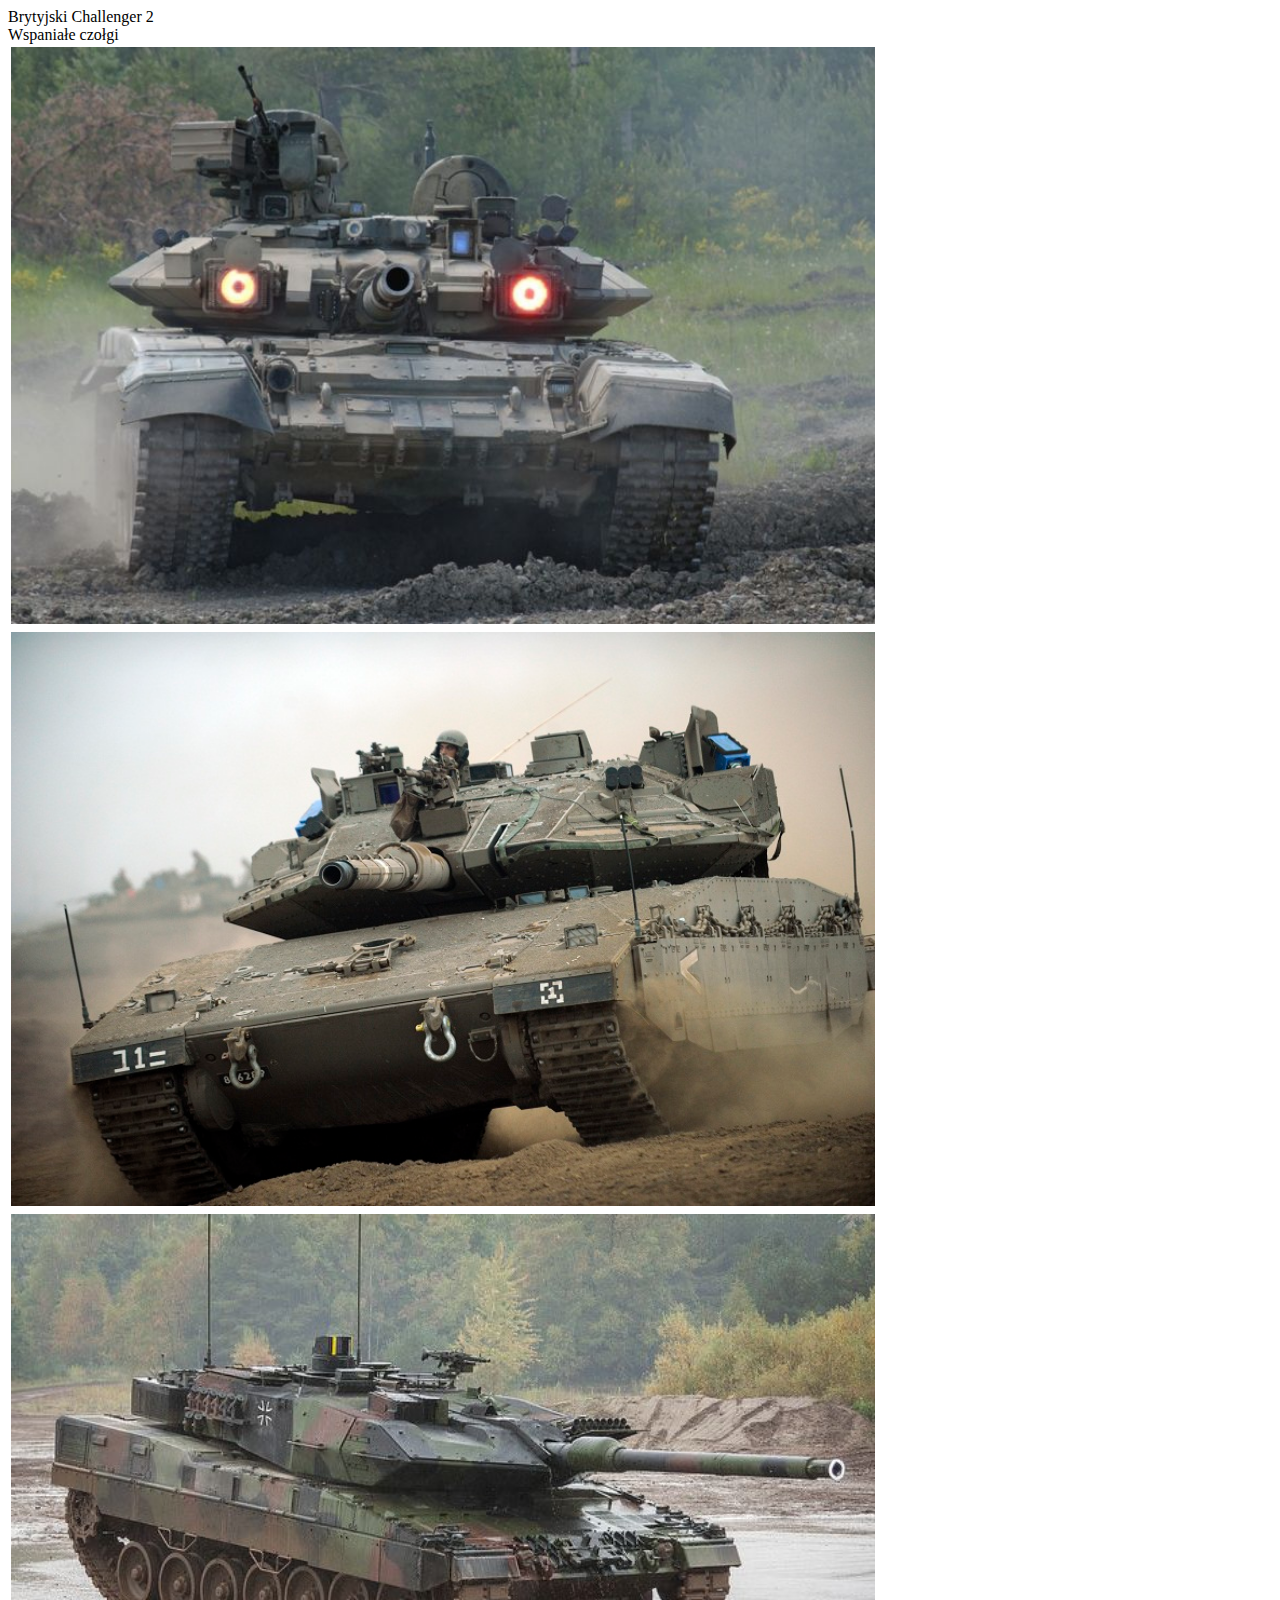
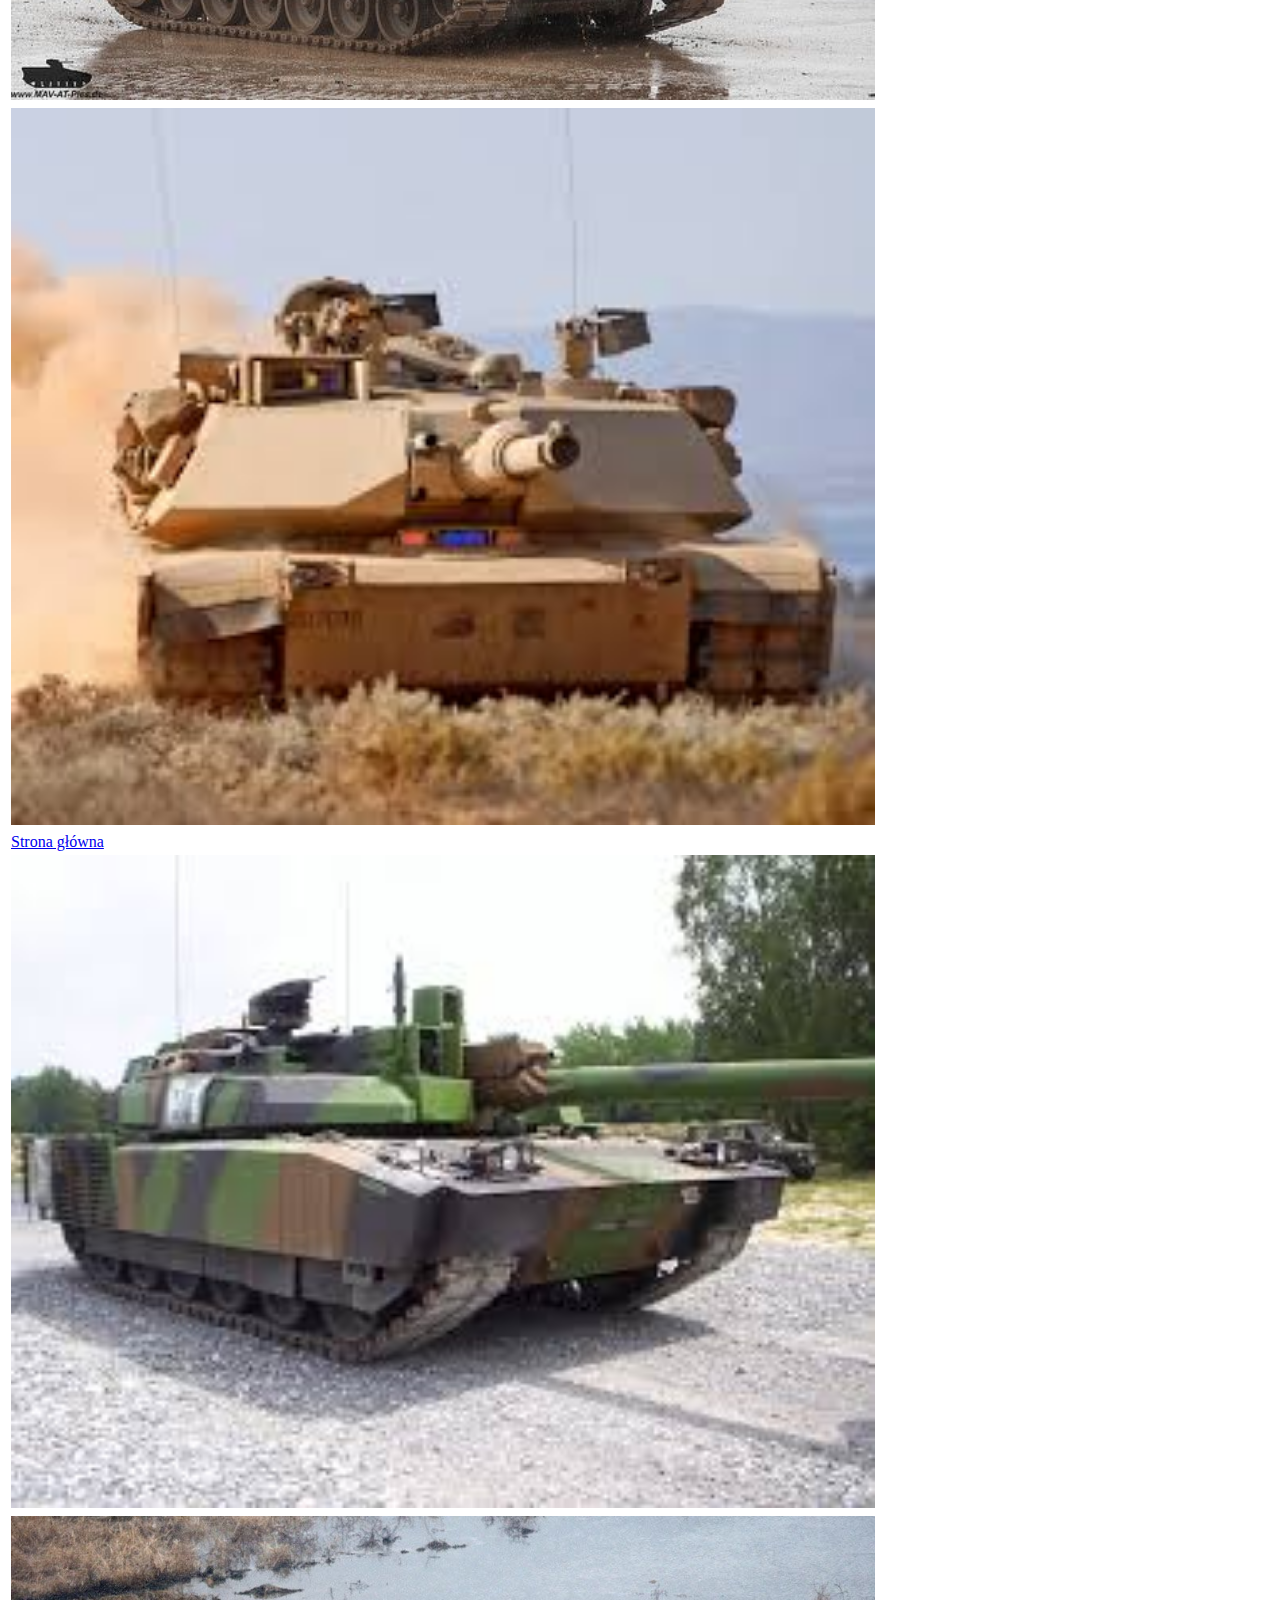
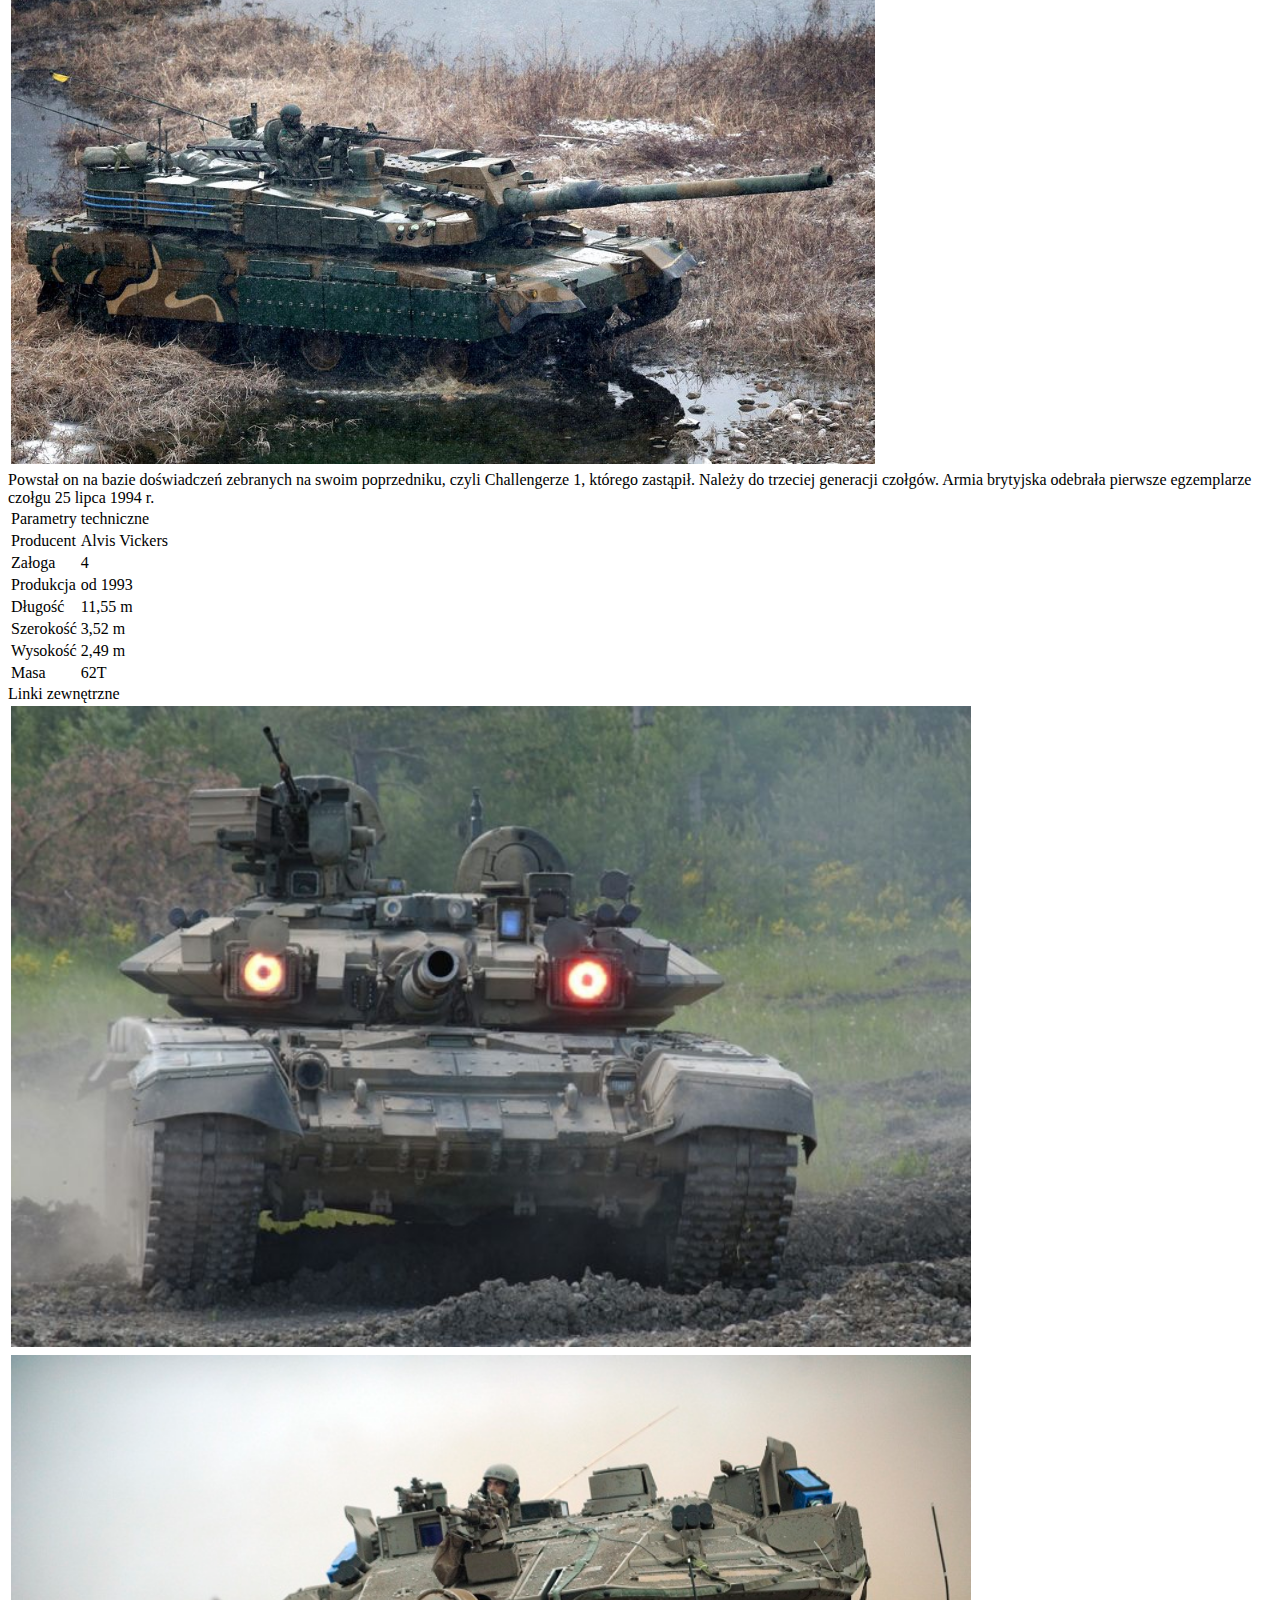
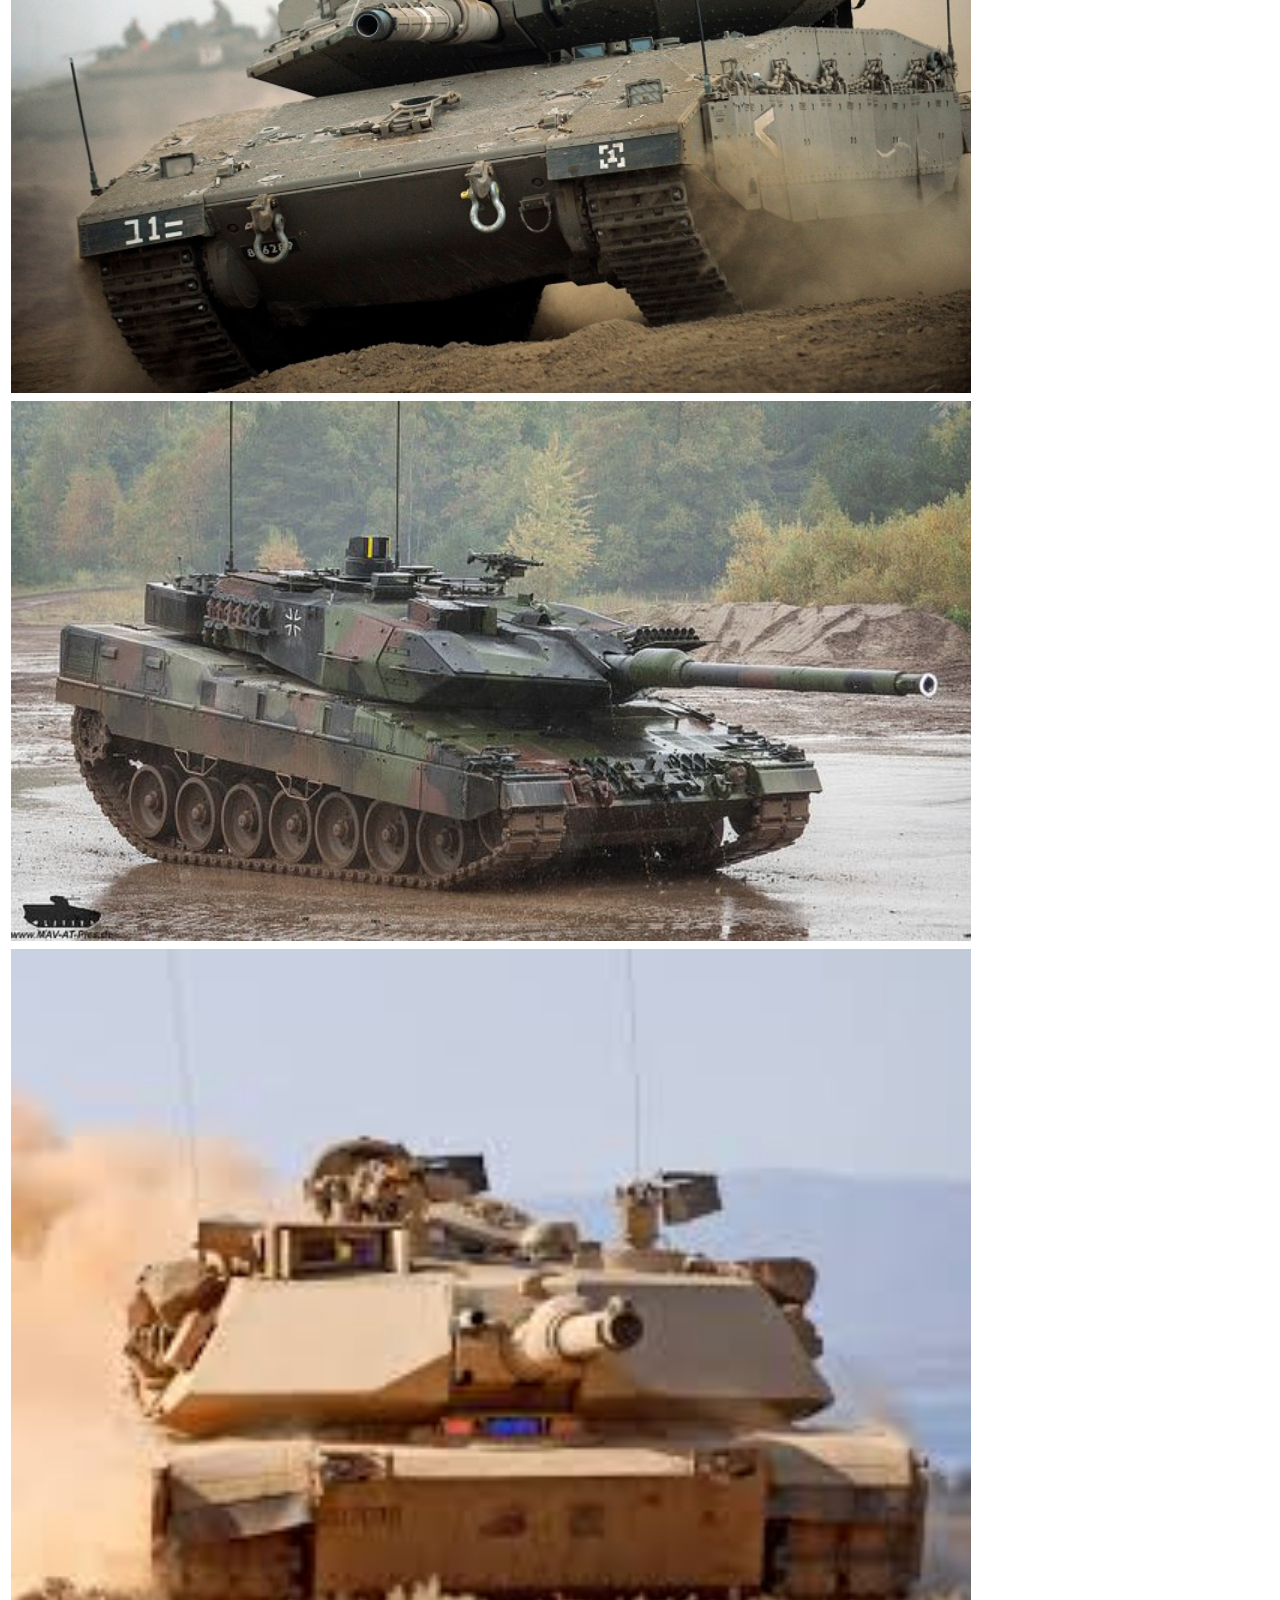
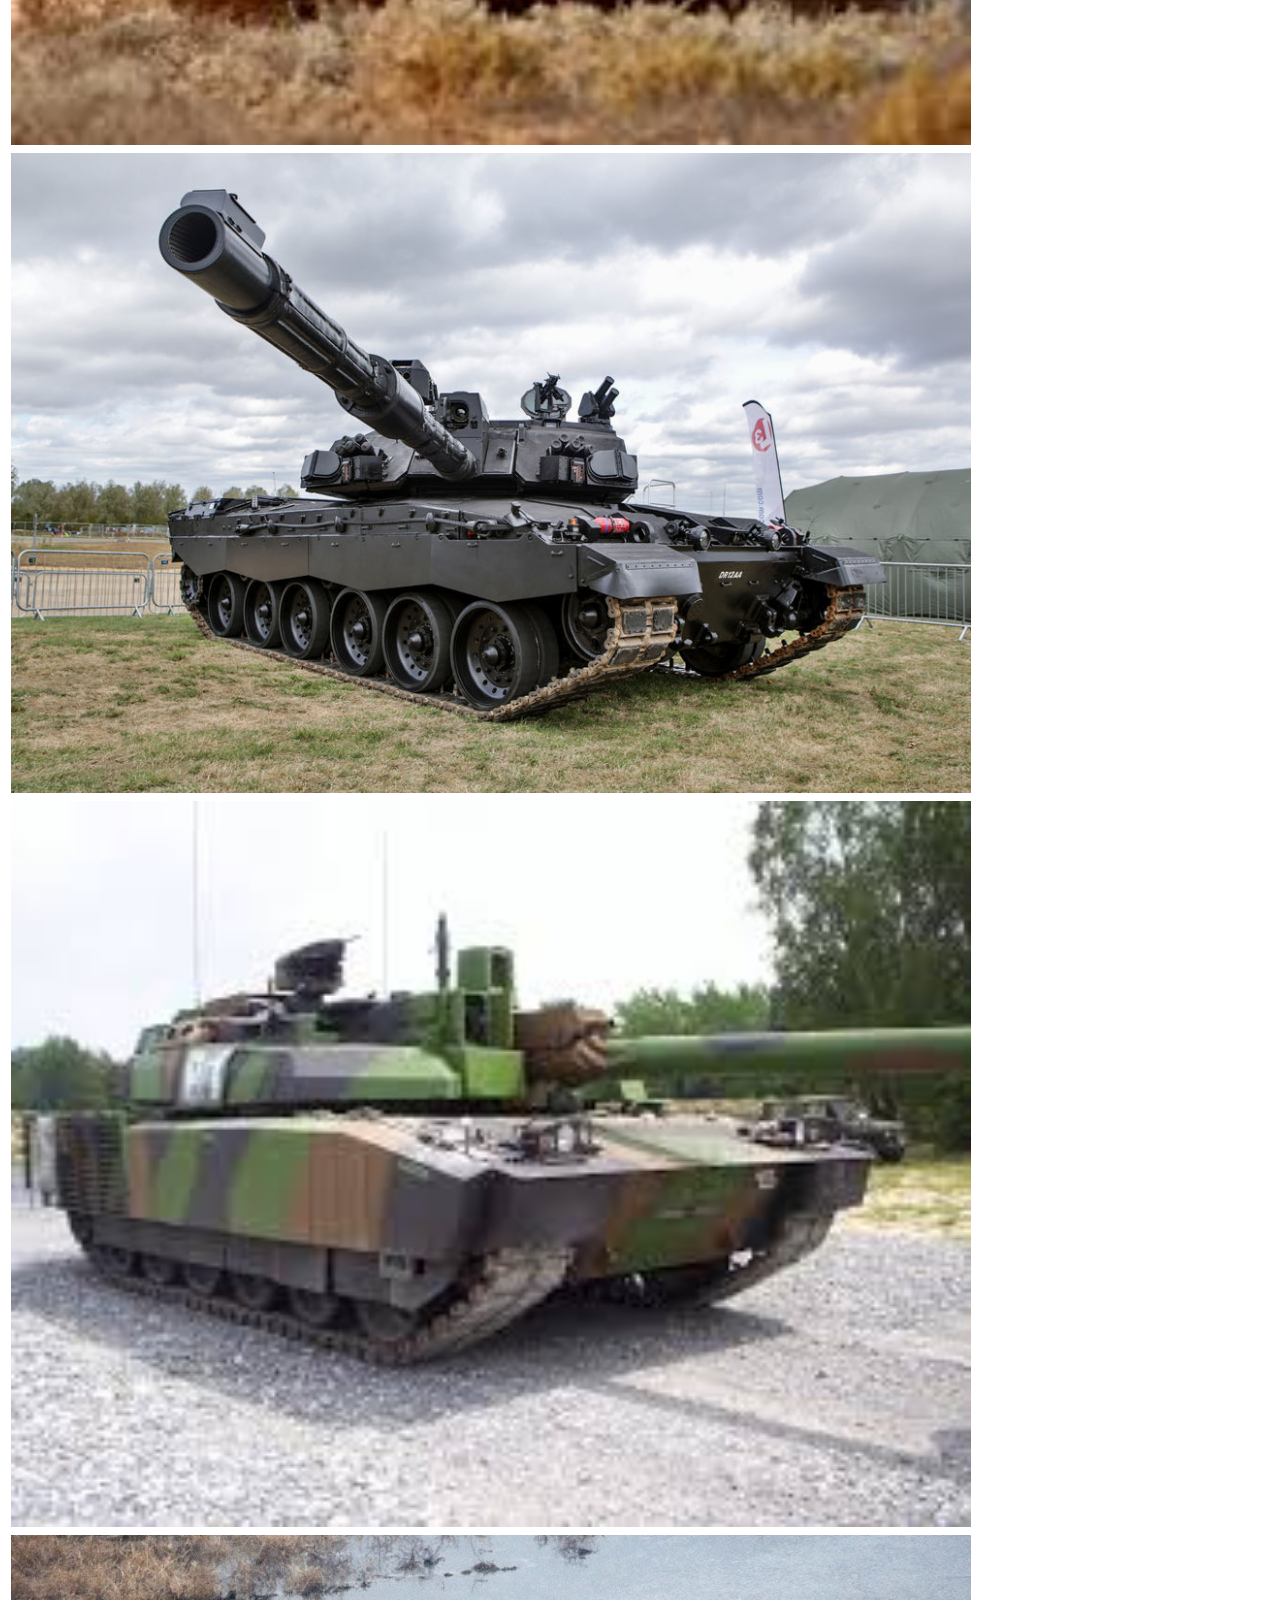
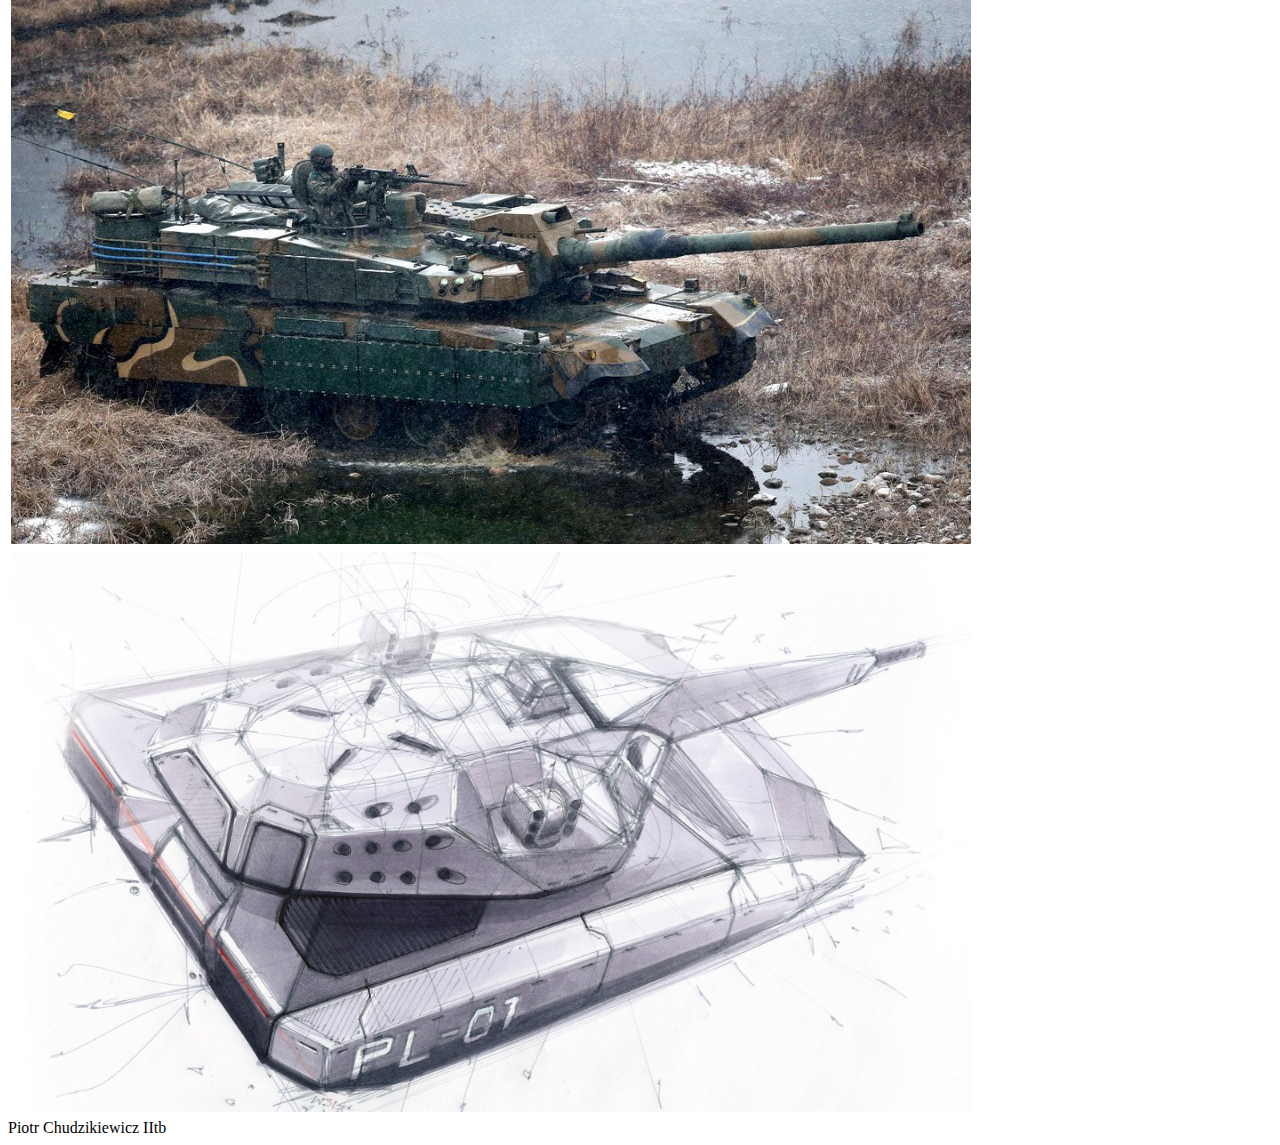
==== Challenger_2.html @ 005450e2 "Add files via upload" ====
<!DOCTYPE html>
<html>
    <head>
        <meta charset="utf-8">
        <title>Challenger 2</title>
        <link rel="stylesheet" type="text/css" href="css/Arkusz.css">
    </head>

    <body id=Challenger_2>
            <div id=logo>
                Brytyjski Challenger 2
            </div>
                <div class=menu id=menu1>
                    Wspaniałe czołgi
                    <table>
                        <tr>
                            <td><a href="T-90.html"><img src="img/T-90.jpg" alt="T-90" width="80%"></a></td>
                        </tr>
                        <tr>
                            <td><a href="Merkawa.html"><img src="img/Merkawa.jpg" alt="Merkawa" width="80%"></a></td>
                        </tr>
                        <tr>
                            <td><a href="Leopard_2.html"><img src="img/Leopard_2.jpg" alt="Leopard_2" width="80%"></a></td>
                        </tr>
                        <tr>
                            <td><a href="M1_Abrams.html"><img src="img/M1_Abrams.jpg" alt="M1_Abrams" width="80%"></a></td>
                        </tr>
                        <tr>
                            <td><a href="Strona_gl.html">Strona główna</a></td>
                        </tr>
                        <tr>
                            <td><a href="Leclerc.html"><img src="img/Leclerc.jpg" alt="Leclerc" width="80%"></a></td>
                        </tr>
                        <tr>
                            <td><a href="K2_Black_Panther.html"><img src="img/K2_Black_Panther.jpg" alt="K2_Black_Panther" width="80%"></a></td>
                        </tr>
                    </table>
                </div>
                <div id=text>
                    Powstał on na bazie doświadczeń zebranych na swoim poprzedniku, czyli Challengerze 1, którego zastąpił. Należy do trzeciej generacji czołgów. Armia brytyjska odebrała pierwsze egzemplarze czołgu 25 lipca 1994 r.
                    <table id=parametry>
                        <tr>
                            <td colspan="2">Parametry techniczne</td>
                        </tr>
                        <tr>
                            <td>Producent</td>
                            <td>Alvis Vickers</td>
                        </tr>
                        <tr>
                            <td>Załoga</td>
                            <td>4</td>
                        </tr>
                        <tr>
                            <td>Produkcja</td>
                            <td>od 1993</td>
                        </tr>
                        <tr>
                            <td>Długość</td>
                            <td>11,55 m</td>
                        </tr>
                        <tr>
                            <td>Szerokość</td>
                            <td>3,52 m</td>
                        </tr>
                        <tr>
                            <td>Wysokość</td>
                            <td>2,49 m</td>
                        </tr>
                        <tr>
                            <td>Masa</td>
                            <td>62T</td>
                        </tr>
                    </table>
                </div>
                <div class=menu id=menu2>
                    Linki zewnętrzne
                    <table>
                        <tr>
                            <td><a href="https://pl.wikipedia.org/wiki/T-90" target="blank"><img src="img/T-90.jpg" alt="T-90" width="80%"></a></td>
                        </tr>
                        <tr>
                            <td><a href="https://pl.wikipedia.org/wiki/Merkawa" target="blank"><img src="img/Merkawa.jpg" alt="Merkawa" width="80%"></a></td>
                        </tr>
                        <tr>
                            <td><a href="https://pl.wikipedia.org/wiki/Leopard_2" target="blank"><img src="img/Leopard_2.jpg" alt="Leopard_2" width="80%"></a></td>
                        </tr>
                        <tr>
                            <td><a href="https://pl.wikipedia.org/wiki/M1_Abrams" target="blank"><img src="img/M1_Abrams.jpg" alt="M1_Abrams" width="80%"></a></td>
                        </tr>
                        <tr>
                            <td><a href="https://pl.wikipedia.org/wiki/Challenger_2" target="blank"><img src="img/Challenger_2.jpg" alt="Challenger_2" width="80%"></a></td>
                        </tr>
                        <tr>
                            <td><a href="https://pl.wikipedia.org/wiki/Leclerc_(czo%C5%82g)" target="blank"><img src="img/Leclerc.jpg" alt="Leclerc" width="80%"></a></td>
                        </tr>
                        <tr>
                            <td><a href="https://pl.wikipedia.org/wiki/K2_Black_Panther" target="blank"><img src="img/K2_Black_Panther.jpg" alt="K2_Black_Panther" width="80%"></a></td>
                        </tr>
                        <tr>
                            <td><a href="https://pl.wikipedia.org/wiki/PL-01_Concept" target="blank"><img src="img/PL-01.jpg" alt="Concept PL-01" width="80%"></a></td>
                        </tr>
                    </table>
                </div>
                <div id=stopka>
                    Piotr Chudzikiewicz IItb
                </div>
    </body>
</html>
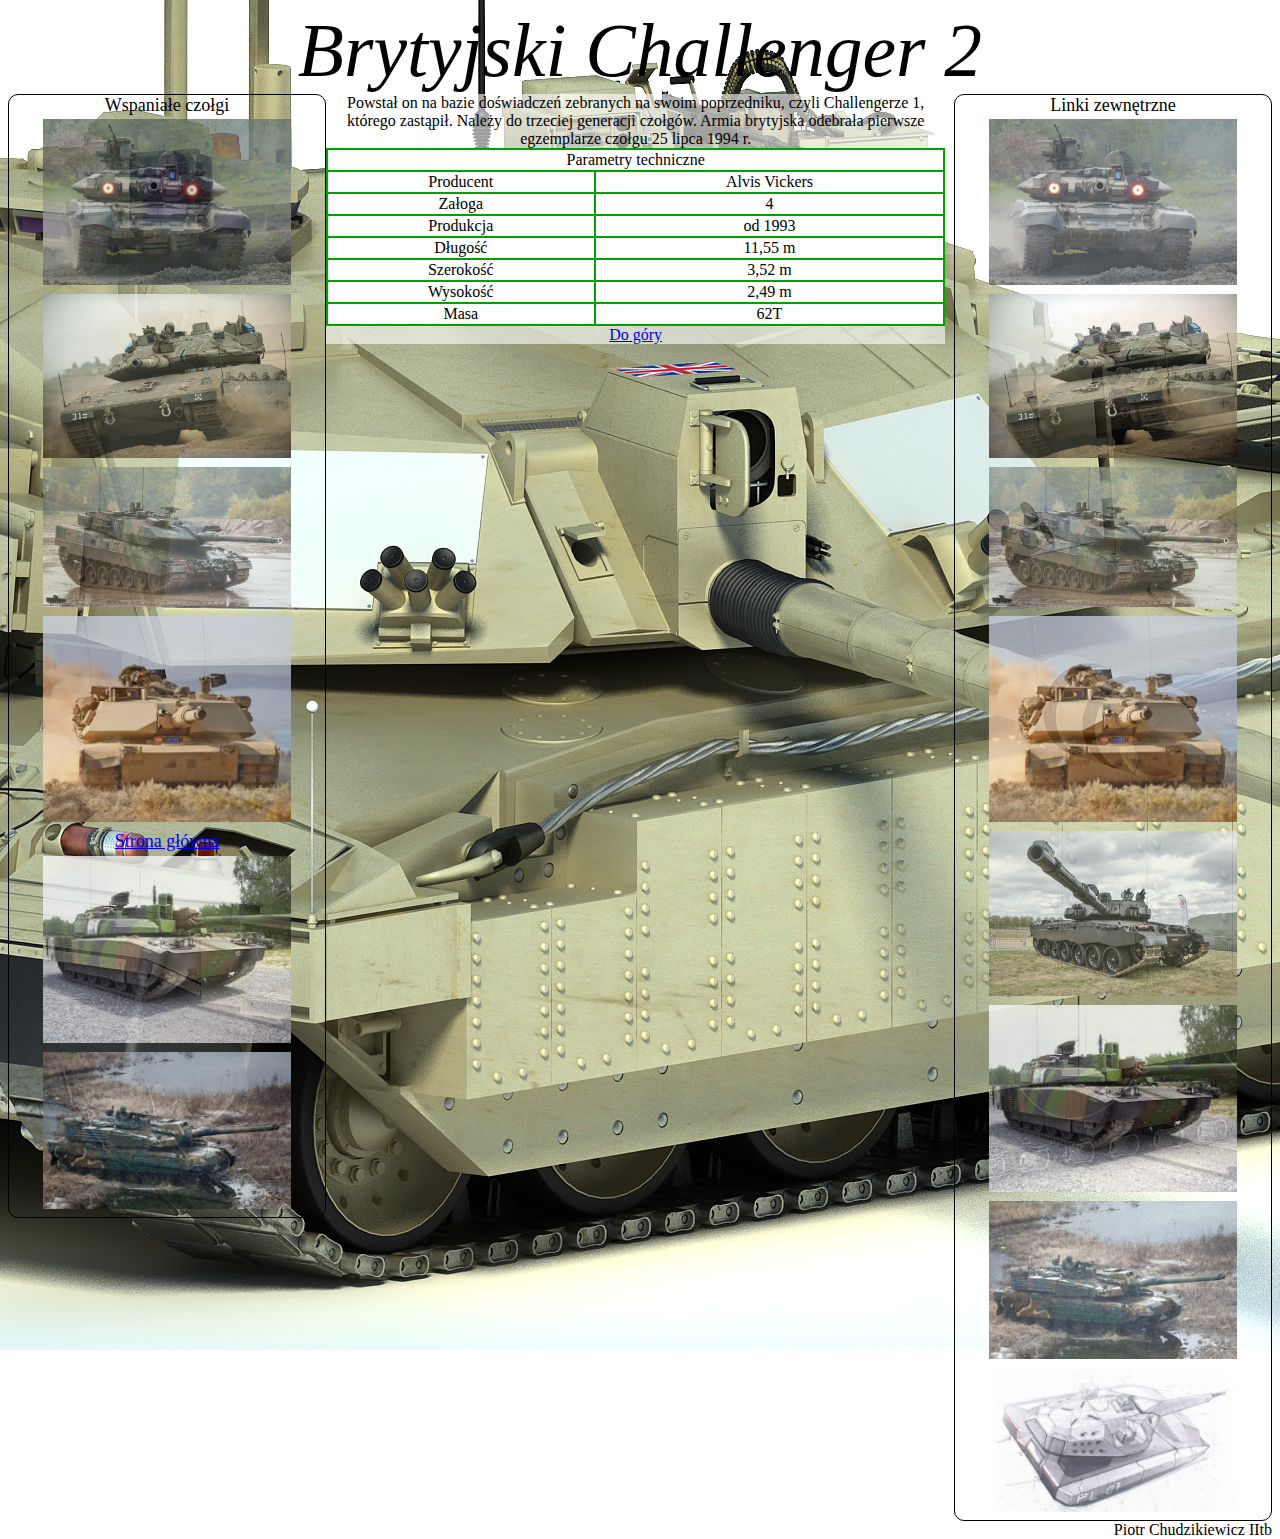
==== commit 2d86930d: "Add files via upload" ====
--- a/Challenger_2.html
+++ b/Challenger_2.html
@@ -26,7 +26,7 @@
                             <td><a href="M1_Abrams.html"><img src="img/M1_Abrams.jpg" alt="M1_Abrams" width="80%"></a></td>
                         </tr>
                         <tr>
-                            <td><a href="Strona_gl.html">Strona główna</a></td>
+                            <td><a href="index.html">Strona główna</a></td>
                         </tr>
                         <tr>
                             <td><a href="Leclerc.html"><img src="img/Leclerc.jpg" alt="Leclerc" width="80%"></a></td>
@@ -71,6 +71,7 @@
                             <td>62T</td>
                         </tr>
                     </table>
+                    <a href=#logo>Do góry</a>
                 </div>
                 <div class=menu id=menu2>
                     Linki zewnętrzne
--- a/css/Arkusz.css
+++ b/css/Arkusz.css
@@ -0,0 +1,79 @@
+body    {font-family: "Calibri";}
+#Strona_gl  {background: #FFFFFF
+                url(../img/PL-01_tlo.jpg)
+                no-repeat
+                fixed
+                center;}
+#T-90   {background: #FFFFFF
+            url(../img/T-90_tlo.jpg)
+            no-repeat
+            fixed
+            center;}
+#Merkawa    {background: #FFFFFF
+                url(../img/Merkawa_tlo.jpg)
+                no-repeat
+                fixed
+                center;}
+#Leopard_2  {background: #FFFFFF
+                url(../img/Leopard_2_tlo.jpg)
+                no-repeat
+                fixed
+                center;}
+#M1_Abrams  {background: #FFFFFF
+                url(../img/M1_Abrams_tlo.png)
+                no-repeat
+                fixed
+                center;}
+#Challenger_2   {background: #FFFFFF
+                    url(../img/Challenger_2_tlo.jpg)
+                    no-repeat
+                    fixed
+                    center;}
+#Leclerc   {background: #FFFFFF
+                    url(../img/Leclerc_tlo.jpg)
+                    no-repeat
+                    fixed
+                    center;}
+#K2_Black_Panther   {background: #FFFFFF
+                    url(../img/K2_Black_Panther_tlo.jpg)
+                    no-repeat
+                    fixed
+                    center;}
+#logo   {text-align: center;
+            font-size: 2cm;
+            font-style: italic;}
+.menu   {width: 25%;
+            font-size: large;
+            text-align: center;
+            border: 1px solid #000000;
+            border-radius: 10px}
+#menu1  {
+            float: left; 
+            }
+#menu2  {
+            float: right;}
+#text   {width: 49%;
+            text-align: center;
+            font-size: medium;
+            float: left;
+            background-color: rgb(255, 255, 255, 0.6);}
+img     {opacity: 75%;}
+#stopka {width: 100%;
+            float:right;
+            text-align: right;}
+#parametry  {width: 100%;
+                border-collapse: collapse;
+                background-color: white;}
+#parametry td {border: 2px solid rgb(0, 163, 0);}
+#lightgallery   {width: 100%;
+                    float: left;
+                    text-align: center;}   
+.foto       {width: 100%;}
+.gall       {width: 25%;
+                height: 25%;}
+ol          {list-style: upper-roman
+                inside
+                none;}
+ul          {list-style: circle
+                inside
+                none;}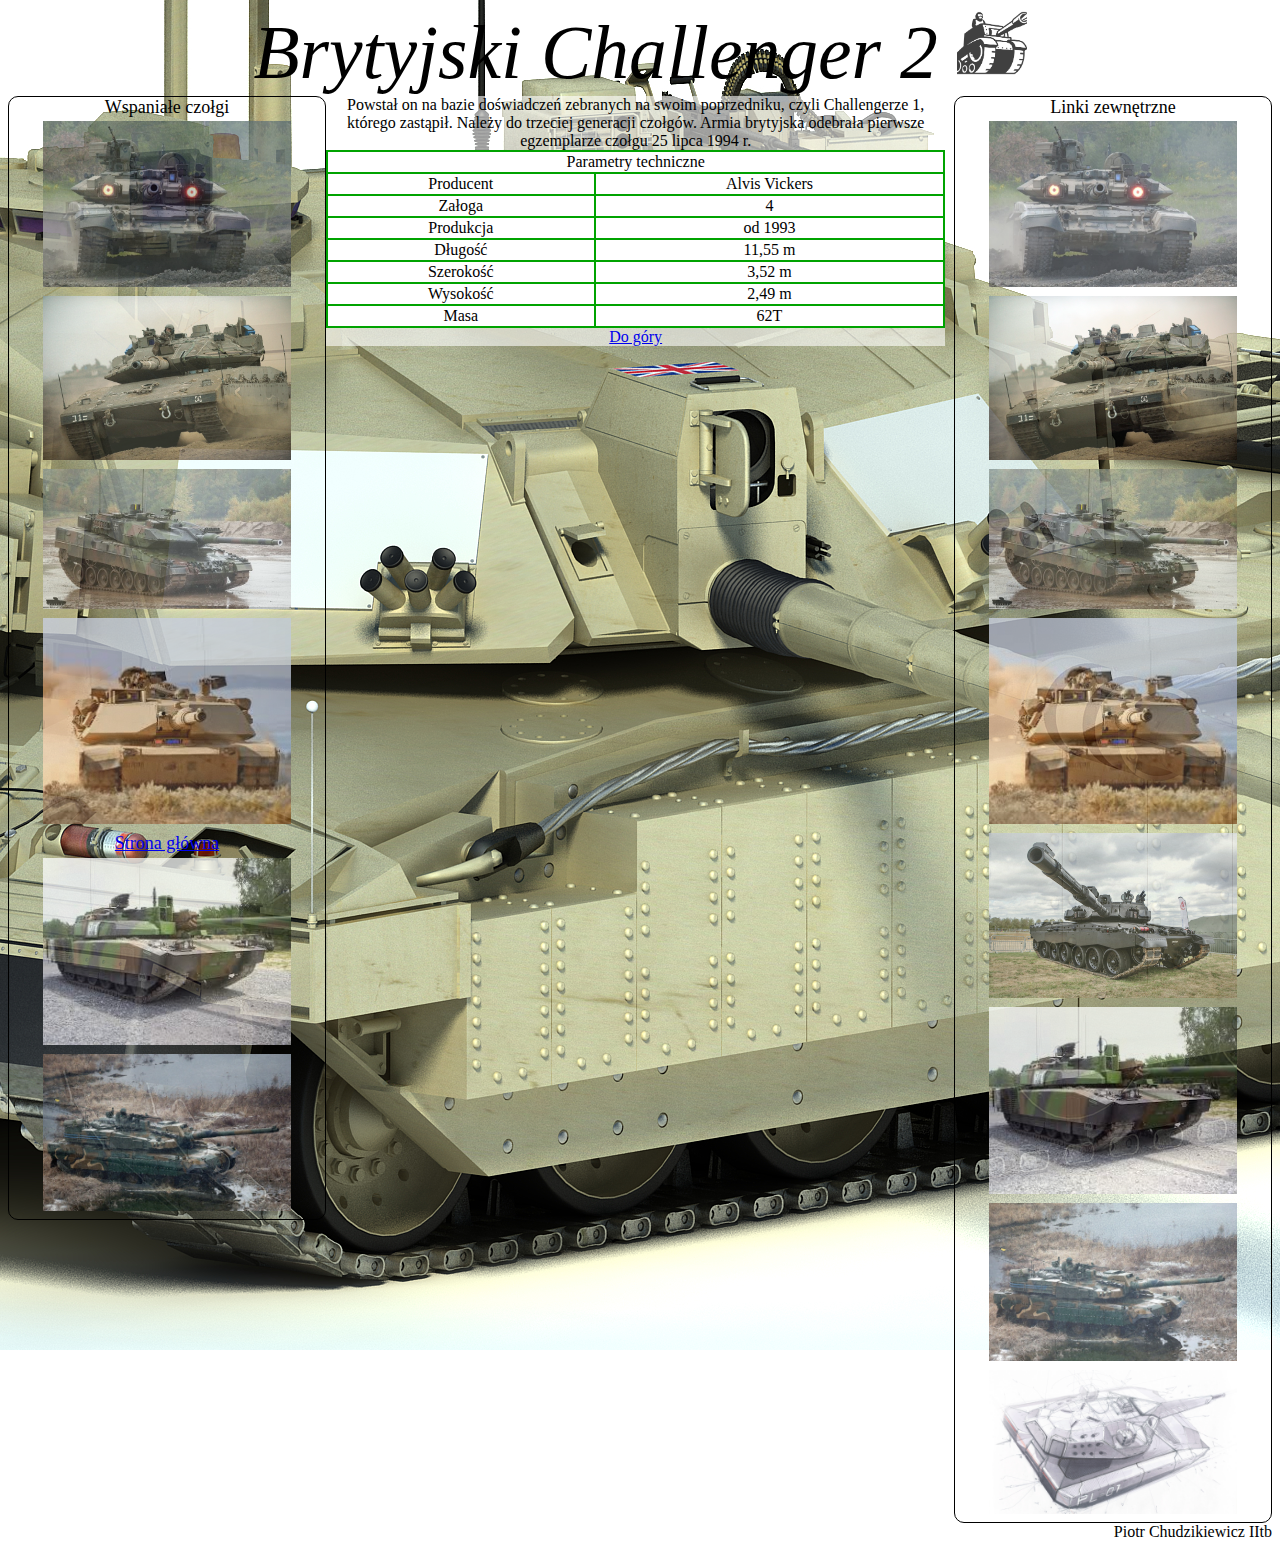
==== commit 1789229d: "Add files via upload" ====
--- a/Challenger_2.html
+++ b/Challenger_2.html
@@ -8,7 +8,7 @@
 
     <body id=Challenger_2>
             <div id=logo>
-                Brytyjski Challenger 2
+                Brytyjski Challenger 2 <img src="img/Logo.png" alt="Logo" width="70px">
             </div>
                 <div class=menu id=menu1>
                     Wspaniałe czołgi
